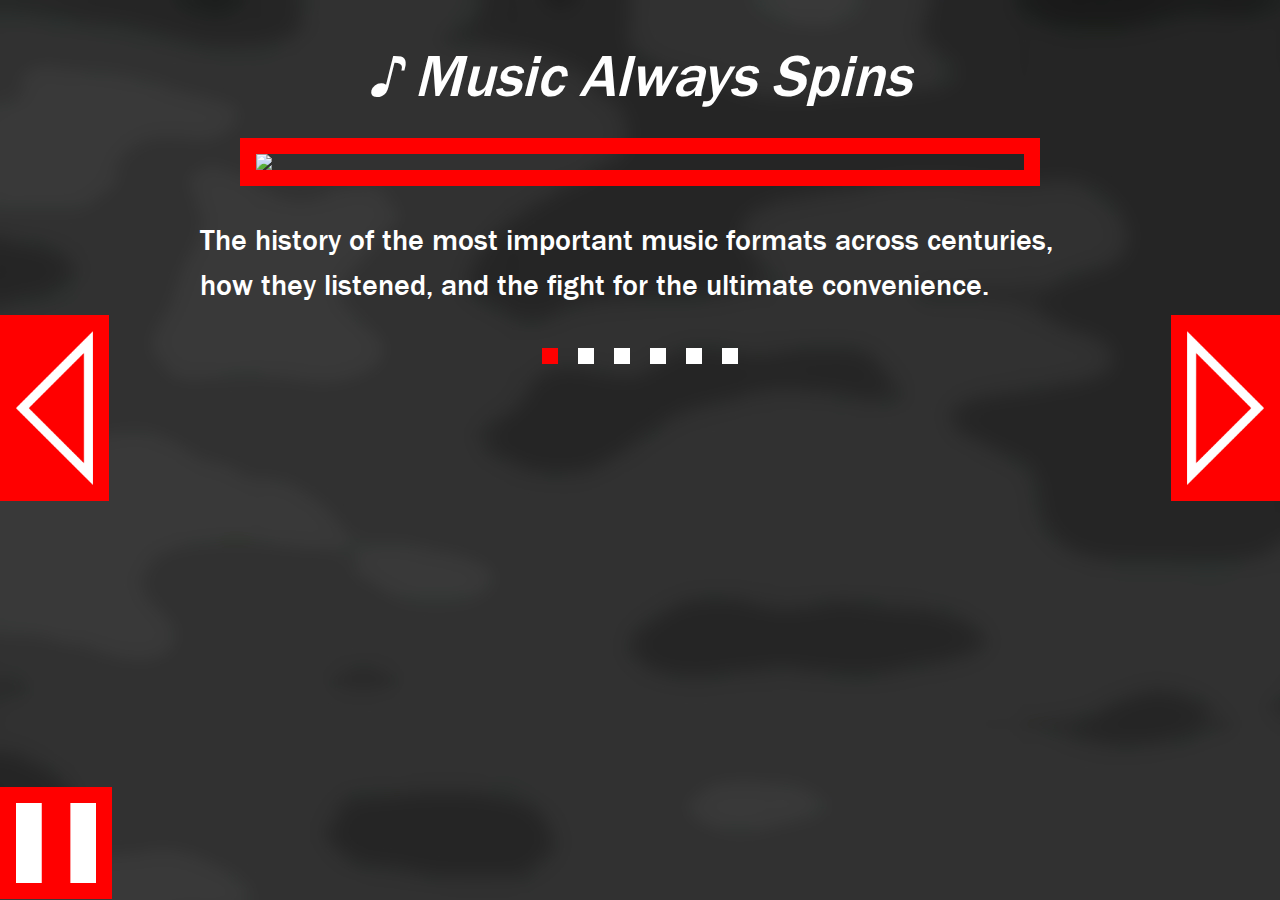
==== index.html @ 81c0a3ec "deploy: e7b579ac6b96bfa011327d2d61652a49cc94f1e8" ====
<!DOCTYPE html>
<html lang="en">
  <head>
    <meta charset="UTF-8" />
    <meta http-equiv="X-UA-Compatible" content="IE=edge" />
    <meta name="viewport" content="width=device-width, initial-scale=1.0" />
    <link rel="stylesheet" href="./css/reset.css" />
    <link rel="stylesheet" href="./css/main.css" />
    <script src="./js/main.js" defer></script>
    <title>Music Always Spins | Richard Perez</title>
  </head>
  <body>
    <!-- Div used to center the button. -->
    <div id="Button_Center">
      <!-- Button used to toggle the modal. -->
      <button><img src="./Images/Pause.png" /></button>
    </div>
    <!-- The model itself - the background -->
    <aside>
      <!-- The model itself - the outer page with text -->
      <div>
        <h1>Created by Richard H. Perez</h1>
        <a href="https://pastebin.com/6rEsQFFp">
          <p><i>View sources / inspirations on Pastebin.</i></p>
        </a>
      </div>
    </aside>

    <!-- The Introductory Page. -->
    <div class>
      <div class="Section">
        <h1 id="First_Header">♪ Music Always Spins</h1>
        <!-- Article is used to fix padding. -->
        <article class="Padding_Fixer">
          <img id="Regular_Picture" src="./Images/Main_Photo.jpg" />
        </article>
        <p>
          The history of the most important music formats across centuries, how
          they listened, and the fight for the ultimate convenience.
        </p>
      </div>

      <!-- The page about Phonograph Cylinders. -->
      <div class="Section">
        <h1>♪ Phonograph Cylinders (1887)</h1>
        <p>
          The first music format ever made was invented by Thomas Edison, the
          creator of the light bulb. Pre-recorded music is implemented into the
          surface of a wax cylinder, as grooves. This is analog in nature (as a
          computer is not being used for playback) and these grooves are then
          tracked by a needle and played back at 120 revolutions per minute
          (RPM). At the time, this was extremely innovative and created a new
          industry. People could take music that they’ve heard without needing
          to be in the same room as the original performers.
        </p>
        <div>
          <!-- Article is used to overlay both images on top of each other. -->
          <article>
            <img id="Cylinder_Back" src="./Images/Cylinder_Back.jpg" />
            <img
              id="Cylinder_Front"
              src="./Images/Cylinder_Front.png"
              onclick="playAudio('./Sound Effects/Cylinder.mp3')"
            />
          </article>
        </div>

        <!-- Article is used to overlay both images on top of each other. -->
        <article class="Padding_Fixer">
          <img
            id="Cylinder_Second_Picture"
            src="./Images/Cylinder_Second_Angle.jpg"
          />
        </article>
        <p>
          However, this format was not the most ideal and in fact was very
          inconvenient. These cylinders did not last very long after multiple
          plays and were susceptible to being damaged very easily, whether it
          was from scratches or the heat. Likewise, these cylinders needed to be
          played on much larger players (almost furniture-sized) with large
          motors that also needed to be maintained. The next format would
          mitigate this by strides.
        </p>
      </div>

      <!-- The page about Vinyl Records. -->
      <div class="Section">
        <h1>♪ Vinyl Records (1902)</h1>
        <p>
          The most familiar and iconic of all music formats shown on this site.
          Instead of using a wax cylinder, music is replicated from flat discs
          with imprinted grooves. However, they were not made out of vinyl
          originally and were made using fragile resin called shellac. The music
          on them was also recorded at a much faster speed at 78 RPM, rather
          than 33 or 48 RPM. It wouldn’t be until 1948 when Columbia Records
          would standardize and make these discs out of a vinyl polymer at lower
          speeds.
        </p>
        <div>
          <!-- Article is used to overlay both images on top of each other. -->
          <article>
            <img id="Vinyl_Back" src="./Images/Vinyl_Back.jpg" />
            <img
              id="Vinyl_Front"
              src="./Images/Vinyl_Front.png"
              onclick="playAudio('./Sound Effects/Vinyl.mp3')"
            />
          </article>
        </div>
        <p>
          The audio quality is superior and lasts much longer than the
          predating, phonograph cylinders, while also being analog. In fact,
          many consider the audio quality to be so good that they are still used
          and produced today, despite the amount of noise that bleeds through as
          the needle tracks the groove. They can also be played on much smaller
          players, record turntables, that are about the size of a large laptop
          and easier to maintain. However, the audio formats would go much
          smaller than here.
        </p>
      </div>

      <!-- The page about Cassette Tapes. -->
      <div class="Section">
        <h1>♪ Cassette Tapes (1963)</h1>
        <p>
          Invented by Phillips, cassette tapes are unique in the fact that the
          audio is not stored in grooves but through tape. This format is also
          analog and sheds the disc-shape for a much smaller-form factor: a
          plastic frame with a roll of tape containing the music. As the tape
          winds, the audio is produced in small playback systems, like that of
          record turntables. In fact, these playback systems would be so
          portable and most are able to be held from your hand.
        </p>
        <div>
          <!-- Article is used to overlay both images on top of each other. -->
          <article>
            <img id="Cassette_Back" src="./Images/Cassette_Back.jpg" />
            <img
              id="Cassette_Front"
              src="./Images/Cassette_Front.png"
              onclick="playAudio('./Sound Effects/Cassette.mp3')"
            />
          </article>
        </div>
        <p>
          Unfortunately, the audio quality is not to the same standard as the
          playback of vinyl records. Despite both having some amount of noise
          impeding the music, the tape has more so than the records and is more
          intrusive. It wouldn’t be until the 80s that a format would be created
          that would both retain such a small form factor and be comparable to
          that of the sound quality of vinyl records.
        </p>
      </div>

      <!-- The page about Compact Discs. -->
      <div class="Section">
        <h1>♪ Compact Discs (CDs) (1982)</h1>
        <p>
          The most widely used out of all the formats mentioned and is about as
          favorable as vinyl records. CDs are the first digital format for music
          playback and use the same disc form-factor that are used by vinyl
          records, while also being smaller. Instead of grooves containing the
          music, compact discs use tiny miniature pits (containing binary 0’s
          and 1’s) to supplement the music information. These pits would be
          tracked by a optical-laser, from computers, to create audio samples
          and remake the pre-recorded audio. In fact, some systems that
          specialize in CD playback could be about as portable as cassette tape
          players. These discs could also be used for other uses, other than
          music playback, and could store images, disc-based games, etc.
        </p>
        <div>
          <!-- Article is used to overlay both images on top of each other. -->
          <article>
            <img id="CD_Back" src="./Images/CD_Back.jpg" />
            <img
              id="CD_Front"
              src="./Images/CD_Front.png"
              onclick="playAudio('./Sound Effects/CD.mp3')"
            />
          </article>
        </div>
        <p>
          Like vinyl records before them, they are still being produced today
          and have extremely good audio quality. The music playback is extremely
          clear, with barely-discernible noise in the recordings. However, some
          people who enjoy vinyl more say that the music sounds too clear and
          lacks warmth. While there is definitely a different presence from the
          music, there are also many who consider CDs better than vinyl records,
          so it is up to preference.
        </p>
      </div>

      <!-- The page about Streaming. -->
      <div class="Section">
        <h1>♪ Streaming (1999)</h1>
        <p>
          Due to being digital, compact discs were able to be copied onto
          computers into music files, like MP3s and FLAC. Streaming services
          would use the same masters that could be pressed onto that of compact
          discs, and would rather make the data have playback on demand. One can
          listen to music through YouTube, Spotify, and iTunes through extremely
          small devices, like your phone.
        </p>
        <div>
          <!-- Article is used to overlay both images on top of each other. -->
          <article>
            <img id="Streaming_Back" src="./Images/Streaming_Back.jpg" />
            <img
              id="Streaming_Front"
              src="./Images/Streaming_Front.png"
              onclick="playAudio('./Sound Effects/Streaming.mp3')"
            />
          </article>
        </div>
        <p>
          The ultimate convenience. Being able to listen to clear, CD-quality
          audio in such a small-form factor. But the most important question is,
          which one of these formats are your favorite?
        </p>
        <h1>♪ Thanks for reading. ♪</h1>
      </div>

      <!-- These link-classes and images are used to create both left and right buttons -->
      <a class="LeftButton"><img src="./Images/Left_Button.png" /></a>
      <a class="RightButton"><img src="./Images/Right_Button.png" /></a>
    </div>

    <!-- This footer creates the colored dots as a user goes through the site. -->
    <footer>
      <span class="Dot"></span>
      <span class="Dot"></span>
      <span class="Dot"></span>
      <span class="Dot"></span>
      <span class="Dot"></span>
      <span class="Dot"></span>
    </footer>
  </body>
</html>
---- css/main.css ----
/* Adobe XD defaults.*/
:root {
  /* Colors: */
  --black: #000000;
  --red: #ff0000;
  --white: #ffffff;

  /* Font/text values */
  --unnamed-font-family-franklin-gothic: Franklin Gothic;
  --unnamed-font-style-normal: normal;
  --unnamed-font-style-italic: italic;
  --unnamed-font-weight-medium: medium;
  --unnamed-font-size-25: 1.5625rem;
  --unnamed-font-size-30: 1.875rem;
  --unnamed-font-size-40: 2.5rem;
  --unnamed-font-size-60: 3.75rem;
  --unnamed-character-spacing-0: 0rem;
  --unnamed-line-spacing-45: 2.8125rem;
  --unnamed-line-spacing-60: 3.75rem;
  --unnamed-line-spacing-90: 5.625rem;
  --unnamed-line-spacing-37-5: 2.34375rem;
}
/* Offline font.*/
@font-face {
  font-family: Franklin Gothic;
  src: url("../fonts/eot.eot");
  src: url("../fonts/eot.eot#iefix") format("embedded-opentype"),
    url("../fonts/woff2.woff2") format("woff2"),
    url("../fonts/woff.woff") format("woff"),
    url("../fonts/ttf.ttf") format("truetype"),
    url("../fonts/svg.svg#Franklin Gothic Medium V2") format("svg");
}

/* Background Image is attatched to the body. */
body {
  background-image: url(../Images/background.jpg);
}

/* CSS to center the modal button, along with media inquiries to center the button. */
#Button_Center {
}
@media (max-width: 70rem) {
  #Button_Center {
    display: flex;
    justify-content: center;
    align-items: center;
  }
}

/* CSS for the button. */
button {
  z-index: 3;
  position: fixed;
  overflow: hidden;
  outline: none;
  background-color: transparent;
  background-repeat: no-repeat;
  border: none;
  cursor: crosshair;
  margin-left: -0.4rem;
  bottom: 0;
}

/* CSS for the image inside the button. */
button img {
  max-width: 7rem;
  background-color: var(--red);
  padding: 1rem;
}
@media (max-width: 70rem) {
  button img {
    max-width: 5.7rem;
  }
}

/* CSS for the first layer of the modal. */
aside {
  z-index: 8;
  display: none;
  background: rgba(255, 0, 0, 0.5);
  position: fixed;
  inset: 0;
}

/* CSS for the second, smaller layer of the modal. */
aside > div {
  background: var(--black);
  max-width: 59rem;
  margin: 1rem;
  padding: 2rem;
}

/* CSS to center the smaller layer of the modal, while also tapping into the javascript. */
aside.active {
  display: flex;
  align-items: center;
  justify-content: center;
}

/* The color of the Pastebin link inside the modal is changed to red. */
div a {
  color: var(--red);
}

/* CSS properties for the h1. */
h1 {
  padding-top: 2rem;
  margin: 0 auto;
  width: 100%;
  max-width: 59rem;
  text-align: center;
  font-family: var(--unnamed-font-family-franklin-gothic);
  font-style: var(--unnamed-font-style-italic);
  font-weight: var(--unnamed-font-weight-medium);
  font-size: var(--unnamed-font-size-60);
  line-height: var(--unnamed-line-spacing-90);
  letter-spacing: var(--unnamed-character-spacing-0);
  color: var(--white);
}
@media (max-width: 70rem) {
  h1 {
    font-size: var(--unnamed-font-size-40);
    line-height: var(--unnamed-line-spacing-60);
  }
}

/* CSS properties for the first header. */
#First_Header {
  padding-bottom: 1rem;
}

/* The color of the Pastebin link inside the modal is changed to red */
p {
  margin: 0 auto;
  padding-right: 2rem;
  padding-left: 2rem;
  padding-bottom: 2rem;
  width: 100%;
  max-width: 59rem;
  padding-top: 2rem;
  font-family: var(--unnamed-font-family-franklin-gothic);
  font-style: var(--unnamed-font-style-normal);
  font-weight: var(--unnamed-font-weight-medium);
  font-size: var(--unnamed-font-size-30);
  line-height: var(--unnamed-line-spacing-45);
  letter-spacing: var(--unnamed-character-spacing-0);
  color: var(--white);
}
@media (max-width: 70rem) {
  p {
    font-size: var(--unnamed-font-size-25);
    line-height: var(--unnamed-line-spacing-37-5);
    max-width: 50rem;
  }
}

/* Container to center the main images, superseding the ones that overlay the images. */
div div div {
  z-index: 1;
  padding-right: 2rem;
  padding-left: 2rem;
  display: flex;
  justify-content: center;
}

/* First of the containers to overlay the images. */
div div div article {
  position: relative;
  top: 0;
  left: 0;
}

/* Fixes the padding on some of the images. */
.Padding_Fixer {
  padding-right: 2rem;
  padding-left: 2rem;
}

/* CSS for pictures that do not need an overlay. */
#Regular_Picture {
  margin: 0 auto;
  max-width: 50rem;
  width: 100%;
  border-style: solid;
  border-width: 1rem;
  border-color: var(--red);
}

/* CSS for the second picture in the phonograph cylinders page. */
#Cylinder_Second_Picture {
  border-top: none;
  margin: 0 auto;
  max-width: 50rem;
  width: 100%;
  border-style: solid;
  border-width: 1rem;
  border-color: var(--red);
  border-top: none;
}

/* CSS properites for the first layers in the interactive photos. */
#Cylinder_Back,
#Cassette_Back,
#Vinyl_Back,
#CD_Back,
#Streaming_Back {
  position: relative;
  max-width: 50rem;
  width: 100%;
  top: 0;
  left: 0;
  border-style: solid;
  border-width: 1rem;
  border-color: var(--red);
}

/* CSS properites for the second layers that spins the interactive photos, with media inquiries outlining the animation keyframes. */
#Cylinder_Front,
#Cassette_Front,
#Vinyl_Front,
#Streaming_Front {
  text-align: center;
  position: absolute;
  max-width: 50rem;
  top: 0;
  width: 100%;
  left: 0;
  animation: rotation 1.5s infinite linear;
  cursor: crosshair;
}
@keyframes rotation {
  from {
    transform: rotate(0deg);
  }
  to {
    transform: rotate(359deg);
  }
}

/* CSS properties for the second layer of the interactive CD image. */
#CD_Front {
  text-align: center;
  position: absolute;
  max-width: 50rem;
  top: 0;
  left: 0;
  width: 100%;
  animation: rotation 0.1s infinite linear;
  opacity: 0.8;
  cursor: crosshair;
}
@keyframes rotation {
  from {
    transform: rotate(0deg);
  }
  to {
    transform: rotate(360deg);
  }
}

/* CSS for the dots. */
footer span {
  height: 1rem;
  width: 1rem;
  background-color: var(--white);
  display: inline-block;
  transition: var(--red);
  margin: 0.5rem;
  cursor: crosshair;
}

/* CSS for the current-page-color fo the dots. */
.selected {
  background-color: var(--red);
}

/* CSS for both the left and right button, with media inquiries. */
.LeftButton,
.RightButton {
  z-index: 2;
  display: block;
  background-color: var(--red);
  top: 35%;
  max-width: auto;
  padding: 1rem;
  position: fixed;
  cursor: crosshair;
}
@media (max-width: 70rem) {
  .LeftButton,
  .RightButton {
    top: 90%;
  }
}

/* CSS properites for the images inside the left and right buttons, with media inquiries. */
a img {
  max-width: 4.8rem;
}
@media (max-width: 70rem) {
  a img {
    max-width: 2rem;
  }
}

/* CSS to move the right button towards the right. */
.RightButton {
  right: 0;
}

/* Contianer for the dots to center, and pad them. */
footer {
  padding-bottom: 2rem;
  text-align: center;
}
@media (max-width: 70rem) {
  footer {
    padding-bottom: 8rem;
  }
}
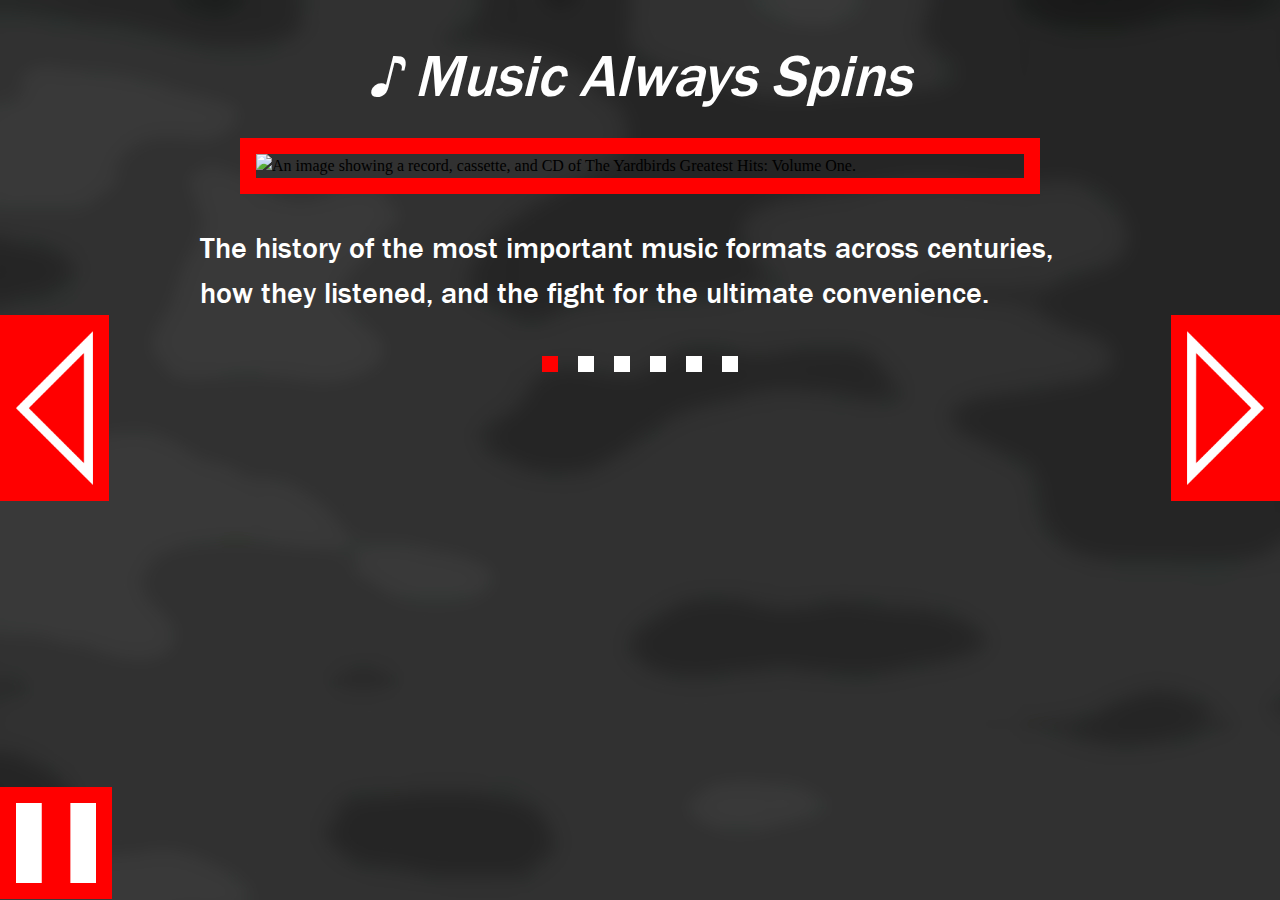
==== commit 3727ae03: "deploy: a494bb52a6d49ef83a141adc50a46bedb17eed1a" ====
--- a/index.html
+++ b/index.html
@@ -7,14 +7,18 @@
     <link rel="stylesheet" href="./css/reset.css" />
     <link rel="stylesheet" href="./css/main.css" />
     <script src="./js/main.js" defer></script>
+    <link rel="icon" href="./Images/favicon.png" />
     <title>Music Always Spins | Richard Perez</title>
   </head>
   <body>
     <!-- Div used to center the button. -->
     <div id="Button_Center">
       <!-- Button used to toggle the modal. -->
-      <button><img src="./Images/Pause.png" /></button>
+      <button>
+        <img src="./Images/Pause.png" alt="Modal Button" />
+      </button>
     </div>
+
     <!-- The model itself - the background -->
     <aside>
       <!-- The model itself - the outer page with text -->
@@ -32,7 +36,11 @@
         <h1 id="First_Header">♪ Music Always Spins</h1>
         <!-- Article is used to fix padding. -->
         <article class="Padding_Fixer">
-          <img id="Regular_Picture" src="./Images/Main_Photo.jpg" />
+          <img
+            id="Regular_Picture"
+            src="./Images/Main_Photo.jpg"
+            alt="An image showing a record, cassette, and CD of The Yardbirds Greatest Hits: Volume One."
+          />
         </article>
         <p>
           The history of the most important music formats across centuries, how
@@ -56,10 +64,15 @@
         <div>
           <!-- Article is used to overlay both images on top of each other. -->
           <article>
-            <img id="Cylinder_Back" src="./Images/Cylinder_Back.jpg" />
+            <img
+              id="Cylinder_Back"
+              src="./Images/Cylinder_Back.jpg"
+              alt="Back layer for the cross section of a phonographic cylinder spinning."
+            />
             <img
               id="Cylinder_Front"
               src="./Images/Cylinder_Front.png"
+              alt="Front layer for the cross section of a phonographic cylinder spinning."
               onclick="playAudio('./Sound Effects/Cylinder.mp3')"
             />
           </article>
@@ -70,6 +83,7 @@
           <img
             id="Cylinder_Second_Picture"
             src="./Images/Cylinder_Second_Angle.jpg"
+            alt="Second angle of the phonographic cylinder."
           />
         </article>
         <p>
@@ -99,10 +113,15 @@
         <div>
           <!-- Article is used to overlay both images on top of each other. -->
           <article>
-            <img id="Vinyl_Back" src="./Images/Vinyl_Back.jpg" />
+            <img
+              id="Vinyl_Back"
+              src="./Images/Vinyl_Back.jpg"
+              alt="Back layer for the vinyl record spinning on a turntable."
+            />
             <img
               id="Vinyl_Front"
               src="./Images/Vinyl_Front.png"
+              alt="Front layer for the vinyl record spinning on a turntable."
               onclick="playAudio('./Sound Effects/Vinyl.mp3')"
             />
           </article>
@@ -134,10 +153,15 @@
         <div>
           <!-- Article is used to overlay both images on top of each other. -->
           <article>
-            <img id="Cassette_Back" src="./Images/Cassette_Back.jpg" />
+            <img
+              id="Cassette_Back"
+              src="./Images/Cassette_Back.jpg"
+              alt="Back layer for the casette tape roller spinning inside the deck."
+            />
             <img
               id="Cassette_Front"
               src="./Images/Cassette_Front.png"
+              alt="Front layer for the casette tape roller spinning inside the deck."
               onclick="playAudio('./Sound Effects/Cassette.mp3')"
             />
           </article>
@@ -171,10 +195,15 @@
         <div>
           <!-- Article is used to overlay both images on top of each other. -->
           <article>
-            <img id="CD_Back" src="./Images/CD_Back.jpg" />
+            <img
+              id="CD_Back"
+              src="./Images/CD_Back.jpg"
+              alt="Back layer for the CD spinning inside a player."
+            />
             <img
               id="CD_Front"
               src="./Images/CD_Front.png"
+              alt="Front layer for the CD spinning inside a player."
               onclick="playAudio('./Sound Effects/CD.mp3')"
             />
           </article>
@@ -204,10 +233,15 @@
         <div>
           <!-- Article is used to overlay both images on top of each other. -->
           <article>
-            <img id="Streaming_Back" src="./Images/Streaming_Back.jpg" />
+            <img
+              id="Streaming_Back"
+              src="./Images/Streaming_Back.jpg"
+              alt="Back layer for the loading circle spinning in the phone."
+            />
             <img
               id="Streaming_Front"
               src="./Images/Streaming_Front.png"
+              alt="Front layer for the loading circle spinning in the phone."
               onclick="playAudio('./Sound Effects/Streaming.mp3')"
             />
           </article>
@@ -221,8 +255,12 @@
       </div>
 
       <!-- These link-classes and images are used to create both left and right buttons -->
-      <a class="LeftButton"><img src="./Images/Left_Button.png" /></a>
-      <a class="RightButton"><img src="./Images/Right_Button.png" /></a>
+      <a class="LeftButton">
+        <img src="./Images/Left_Button.png" alt="Left Button" />
+      </a>
+      <a class="RightButton">
+        <img src="./Images/Right_Button.png" alt="Left Button" />
+      </a>
     </div>
 
     <!-- This footer creates the colored dots as a user goes through the site. -->
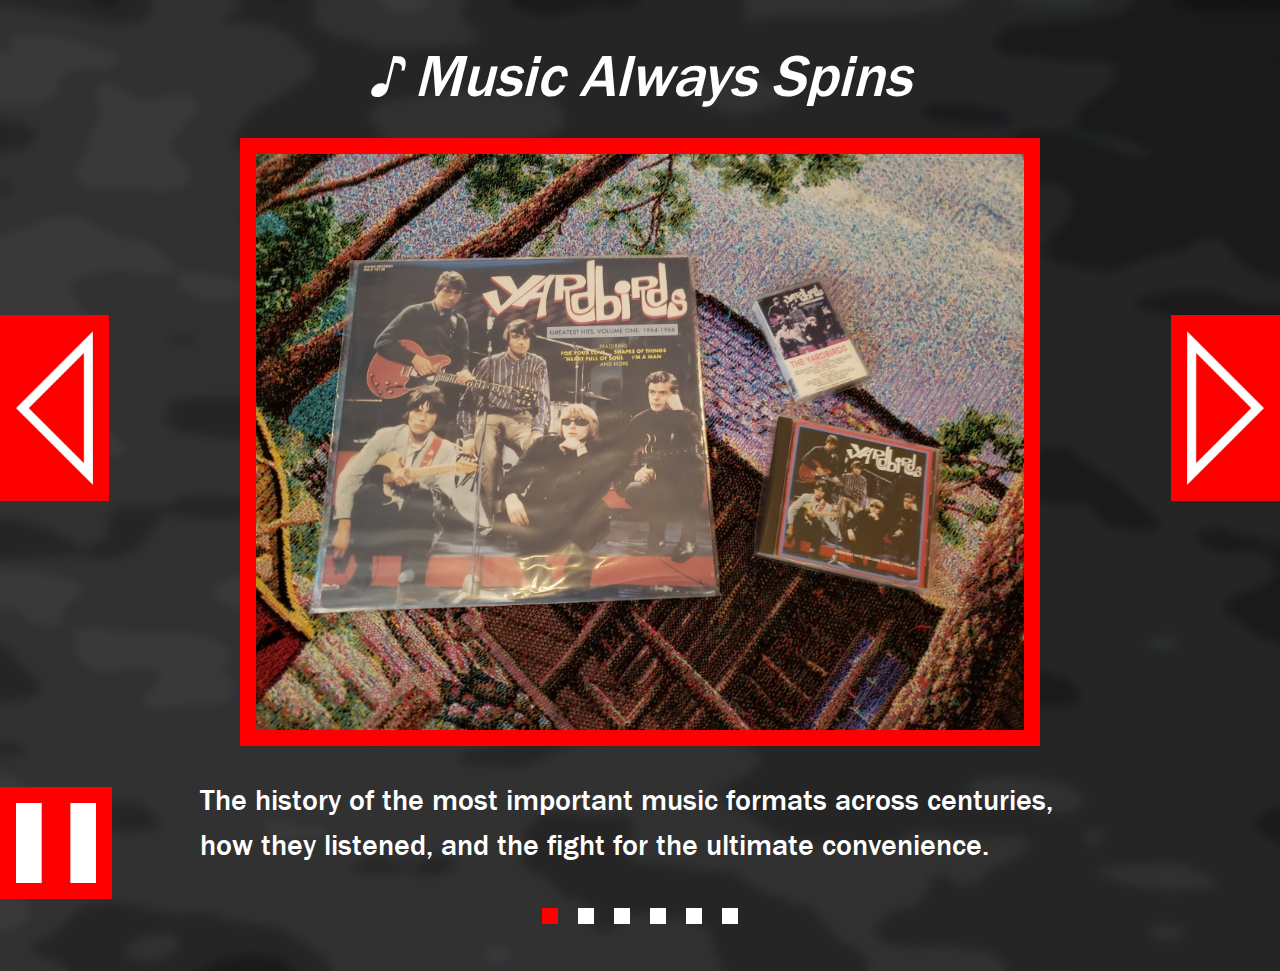
==== commit a685960d: "deploy: 7cce96b545a46dda12fc834487b76864392fc56a" ====
--- a/index.html
+++ b/index.html
@@ -15,7 +15,7 @@
     <div id="Button_Center">
       <!-- Button used to toggle the modal. -->
       <button>
-        <img src="./Images/Pause.png" alt="Modal Button" />
+        <img src="./Images/Pause.jpg" alt="Modal Button" />
       </button>
     </div>
 
@@ -256,10 +256,10 @@
 
       <!-- These link-classes and images are used to create both left and right buttons -->
       <a class="LeftButton">
-        <img src="./Images/Left_Button.png" alt="Left Button" />
+        <img src="./Images/Left_Button.jpg" alt="Left Button" />
       </a>
       <a class="RightButton">
-        <img src="./Images/Right_Button.png" alt="Left Button" />
+        <img src="./Images/Right_Button.jpg" alt="Left Button" />
       </a>
     </div>
 
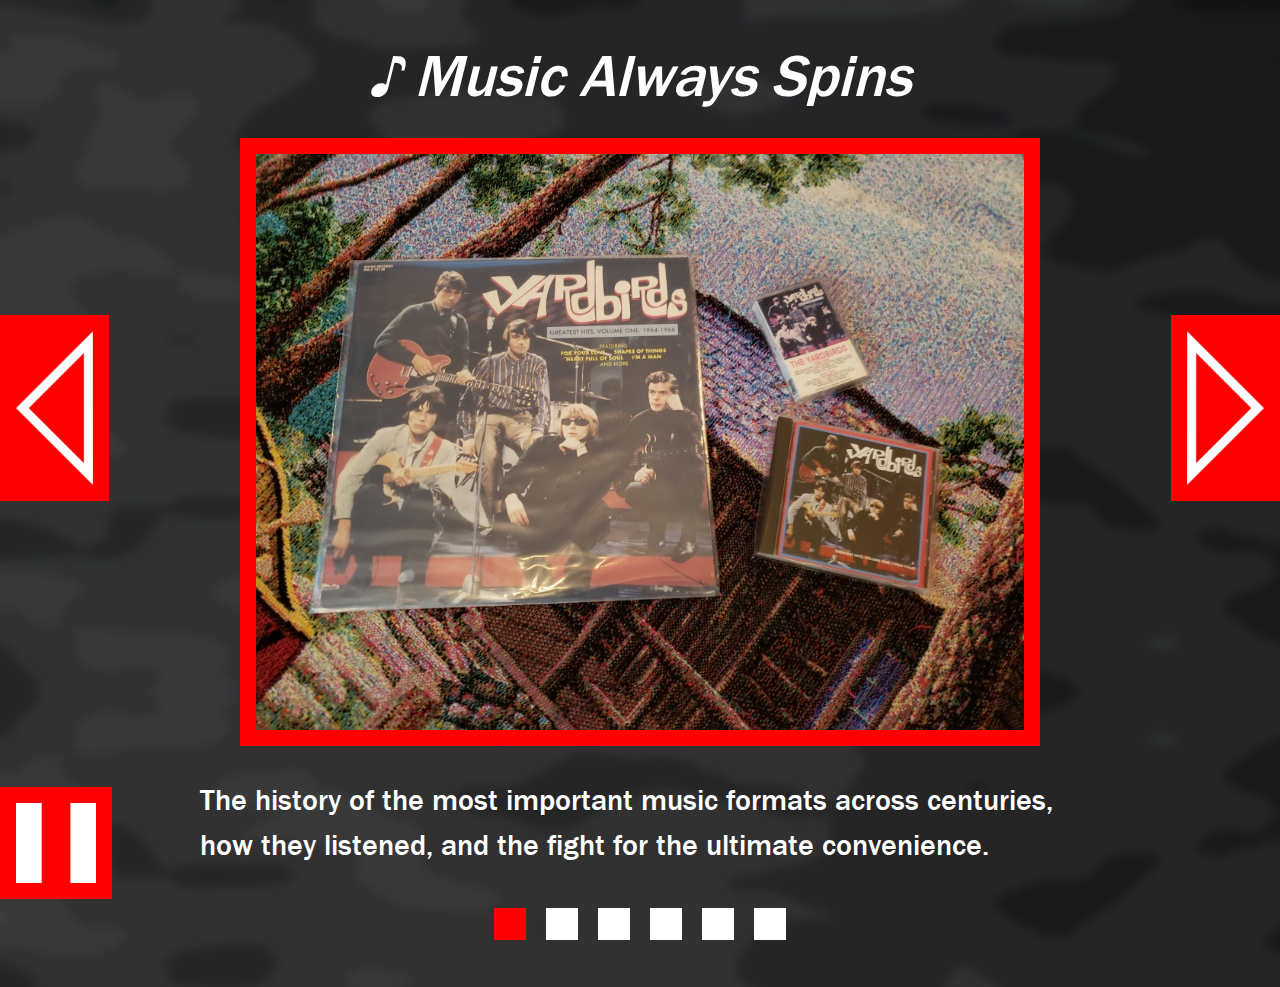
==== commit fe2598dc: "deploy: ae26077d16d7343695d68d8041cb3da1e693422a" ====
--- a/index.html
+++ b/index.html
@@ -24,7 +24,7 @@
       <!-- The model itself - the outer page with text -->
       <div>
         <h1>Created by Richard H. Perez</h1>
-        <a href="https://pastebin.com/6rEsQFFp">
+        <a href="https://pastebin.com/6rEsQFFp" target="_blank">
           <p><i>View sources / inspirations on Pastebin.</i></p>
         </a>
       </div>
--- a/css/main.css
+++ b/css/main.css
@@ -36,7 +36,7 @@
   background-image: url(../Images/background.jpg);
 }
 
-/* CSS to center the modal button, along with media inquiries to center the button. */
+/* CSS to center the modal button, along with media inquiries */
 #Button_Center {
 }
 @media (max-width: 70rem) {
@@ -260,13 +260,18 @@
 
 /* CSS for the dots. */
 footer span {
-  height: 1rem;
-  width: 1rem;
+  height: 2rem;
+  width: 2rem;
   background-color: var(--white);
   display: inline-block;
   transition: var(--red);
   margin: 0.5rem;
-  cursor: crosshair;
+}
+@media (max-width: 70rem) {
+  footer span {
+    height: 1.5rem;
+    width: 1.5rem;
+  }
 }
 
 /* CSS for the current-page-color fo the dots. */
@@ -289,7 +294,8 @@
 @media (max-width: 70rem) {
   .LeftButton,
   .RightButton {
-    top: 90%;
+    top: initial;
+    bottom: 0;
   }
 }
 
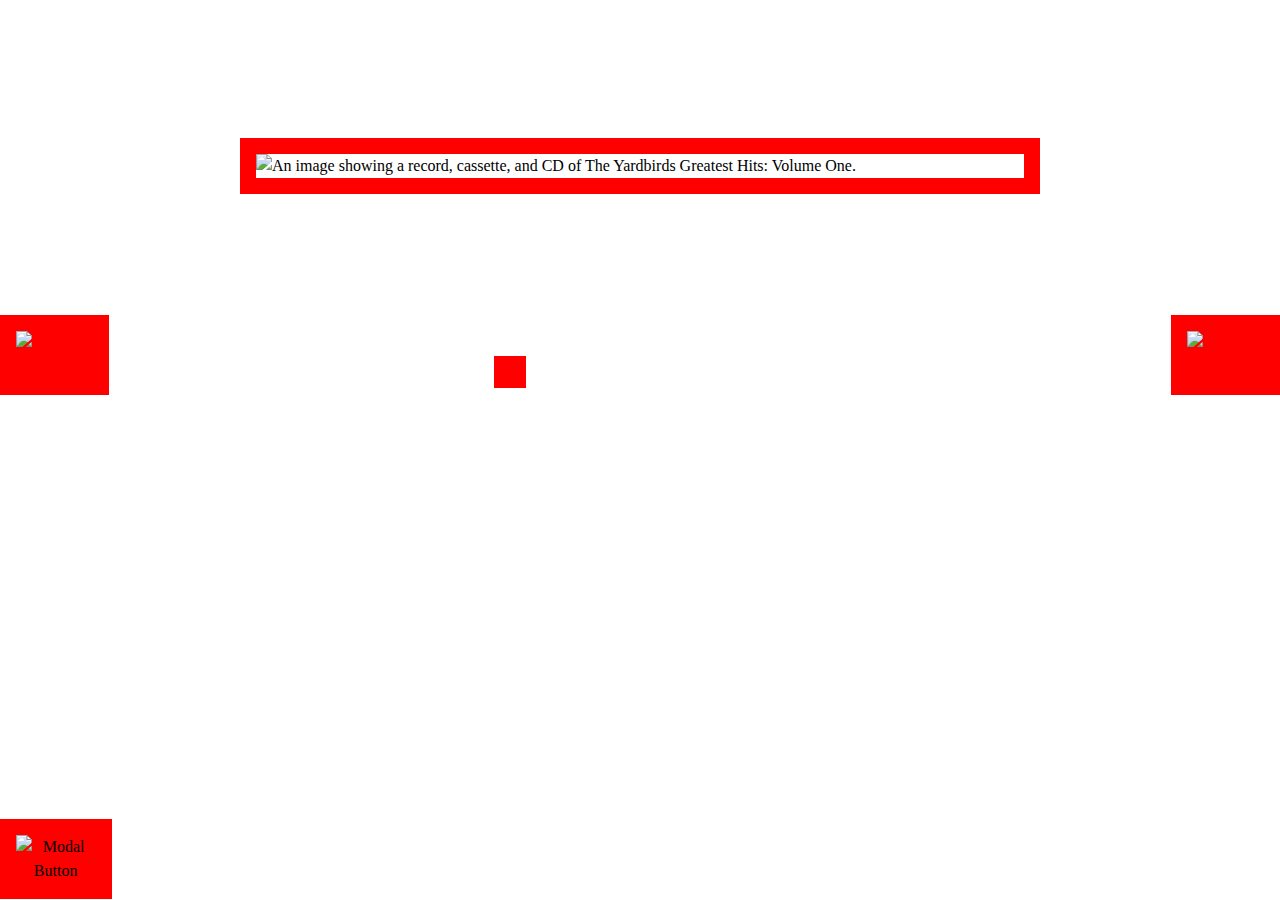
==== commit b57dea23: "deploy: 31669cff83768e73e89233e99d96c1b34dd02c44" ====
--- a/index.html
+++ b/index.html
@@ -7,7 +7,7 @@
     <link rel="stylesheet" href="./css/reset.css" />
     <link rel="stylesheet" href="./css/main.css" />
     <script src="./js/main.js" defer></script>
-    <link rel="icon" href="./Images/favicon.png" />
+    <link rel="icon" href="./images/favicon.png" />
     <title>Music Always Spins | Richard Perez</title>
   </head>
   <body>
@@ -15,7 +15,7 @@
     <div id="Button_Center">
       <!-- Button used to toggle the modal. -->
       <button>
-        <img src="./Images/Pause.jpg" alt="Modal Button" />
+        <img src="./images/pause.jpg" alt="Modal Button" />
       </button>
     </div>
 
@@ -38,7 +38,7 @@
         <article class="Padding_Fixer">
           <img
             id="Regular_Picture"
-            src="./Images/Main_Photo.jpg"
+            src="./images/main_photo.jpg"
             alt="An image showing a record, cassette, and CD of The Yardbirds Greatest Hits: Volume One."
           />
         </article>
@@ -66,14 +66,14 @@
           <article>
             <img
               id="Cylinder_Back"
-              src="./Images/Cylinder_Back.jpg"
+              src="./images/cylinder_back.jpg"
               alt="Back layer for the cross section of a phonographic cylinder spinning."
             />
             <img
               id="Cylinder_Front"
-              src="./Images/Cylinder_Front.png"
+              src="./images/cylinder_front.png"
               alt="Front layer for the cross section of a phonographic cylinder spinning."
-              onclick="playAudio('./Sound Effects/Cylinder.mp3')"
+              onclick="playAudio('./sound_effects/cylinder.mp3')"
             />
           </article>
         </div>
@@ -82,7 +82,7 @@
         <article class="Padding_Fixer">
           <img
             id="Cylinder_Second_Picture"
-            src="./Images/Cylinder_Second_Angle.jpg"
+            src="./images/cylinder_second_angle.jpg"
             alt="Second angle of the phonographic cylinder."
           />
         </article>
@@ -115,14 +115,14 @@
           <article>
             <img
               id="Vinyl_Back"
-              src="./Images/Vinyl_Back.jpg"
+              src="./images/vinyl_back.jpg"
               alt="Back layer for the vinyl record spinning on a turntable."
             />
             <img
               id="Vinyl_Front"
-              src="./Images/Vinyl_Front.png"
+              src="./images/vinyl_front.png"
               alt="Front layer for the vinyl record spinning on a turntable."
-              onclick="playAudio('./Sound Effects/Vinyl.mp3')"
+              onclick="playAudio('./sound_effects/vinyl.mp3')"
             />
           </article>
         </div>
@@ -155,14 +155,14 @@
           <article>
             <img
               id="Cassette_Back"
-              src="./Images/Cassette_Back.jpg"
+              src="./images/cassette_back.jpg"
               alt="Back layer for the casette tape roller spinning inside the deck."
             />
             <img
               id="Cassette_Front"
-              src="./Images/Cassette_Front.png"
+              src="./images/cassette_front.png"
               alt="Front layer for the casette tape roller spinning inside the deck."
-              onclick="playAudio('./Sound Effects/Cassette.mp3')"
+              onclick="playAudio('./sound_effects/cassette.mp3')"
             />
           </article>
         </div>
@@ -197,14 +197,14 @@
           <article>
             <img
               id="CD_Back"
-              src="./Images/CD_Back.jpg"
+              src="./images/cd_back.jpg"
               alt="Back layer for the CD spinning inside a player."
             />
             <img
               id="CD_Front"
-              src="./Images/CD_Front.png"
+              src="./images/cd_front.png"
               alt="Front layer for the CD spinning inside a player."
-              onclick="playAudio('./Sound Effects/CD.mp3')"
+              onclick="playAudio('./sound_effects/cd.mp3')"
             />
           </article>
         </div>
@@ -235,14 +235,14 @@
           <article>
             <img
               id="Streaming_Back"
-              src="./Images/Streaming_Back.jpg"
+              src="./images/streaming_back.jpg"
               alt="Back layer for the loading circle spinning in the phone."
             />
             <img
               id="Streaming_Front"
-              src="./Images/Streaming_Front.png"
+              src="./images/streaming_front.png"
               alt="Front layer for the loading circle spinning in the phone."
-              onclick="playAudio('./Sound Effects/Streaming.mp3')"
+              onclick="playAudio('./sound_effects/streaming.mp3')"
             />
           </article>
         </div>
@@ -256,10 +256,10 @@
 
       <!-- These link-classes and images are used to create both left and right buttons -->
       <a class="LeftButton">
-        <img src="./Images/Left_Button.jpg" alt="Left Button" />
+        <img src="./images/left_button.jpg" alt="Left Button" />
       </a>
       <a class="RightButton">
-        <img src="./Images/Right_Button.jpg" alt="Left Button" />
+        <img src="./images/right_button.jpg" alt="Left Button" />
       </a>
     </div>
 
--- a/css/main.css
+++ b/css/main.css
@@ -33,7 +33,7 @@
 
 /* Background Image is attatched to the body. */
 body {
-  background-image: url(../Images/background.jpg);
+  background-image: url(../images/background.jpg);
 }
 
 /* CSS to center the modal button, along with media inquiries */
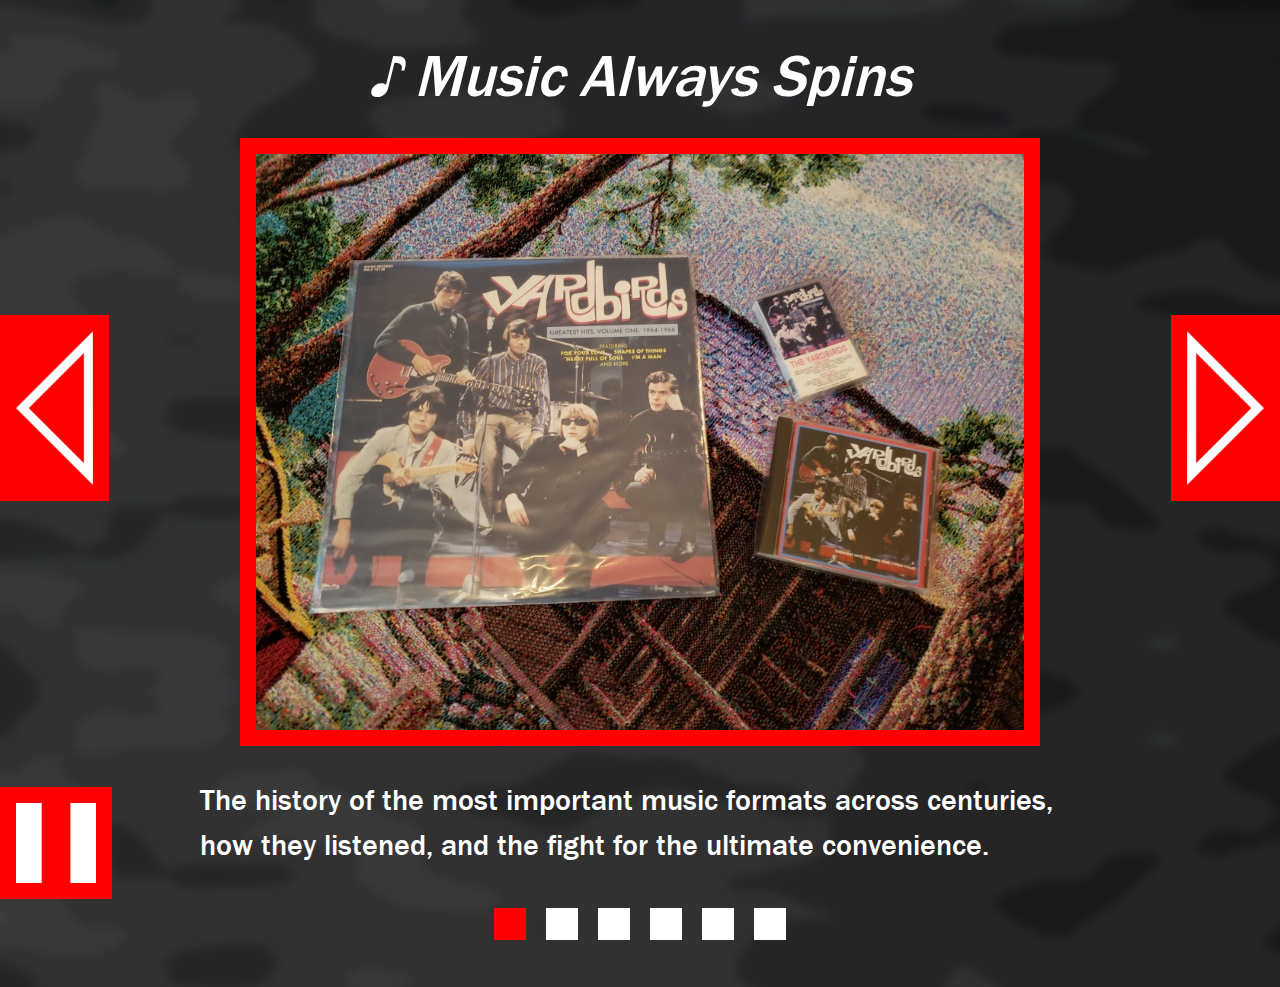
==== commit 9aa0f3b3: "deploy: 2189547d2a7521c12f1bab1e0f883ae62b97fa0e" ====
--- a/index.html
+++ b/index.html
@@ -7,7 +7,7 @@
     <link rel="stylesheet" href="./css/reset.css" />
     <link rel="stylesheet" href="./css/main.css" />
     <script src="./js/main.js" defer></script>
-    <link rel="icon" href="./images/favicon.png" />
+    <link rel="icon" href="./images/music_favicon.png" />
     <title>Music Always Spins | Richard Perez</title>
   </head>
   <body>
@@ -265,12 +265,12 @@
 
     <!-- This footer creates the colored dots as a user goes through the site. -->
     <footer>
-      <span class="Dot"></span>
-      <span class="Dot"></span>
-      <span class="Dot"></span>
-      <span class="Dot"></span>
-      <span class="Dot"></span>
-      <span class="Dot"></span>
+      <span class="Dot" onclick="currentSection(1)"></span>
+      <span class="Dot" onclick="currentSection(2)"></span>
+      <span class="Dot" onclick="currentSection(3)"></span>
+      <span class="Dot" onclick="currentSection(4)"></span>
+      <span class="Dot" onclick="currentSection(5)"></span>
+      <span class="Dot" onclick="currentSection(6)"></span>
     </footer>
   </body>
 </html>
--- a/css/main.css
+++ b/css/main.css
@@ -266,6 +266,7 @@
   display: inline-block;
   transition: var(--red);
   margin: 0.5rem;
+  cursor: crosshair;
 }
 @media (max-width: 70rem) {
   footer span {
